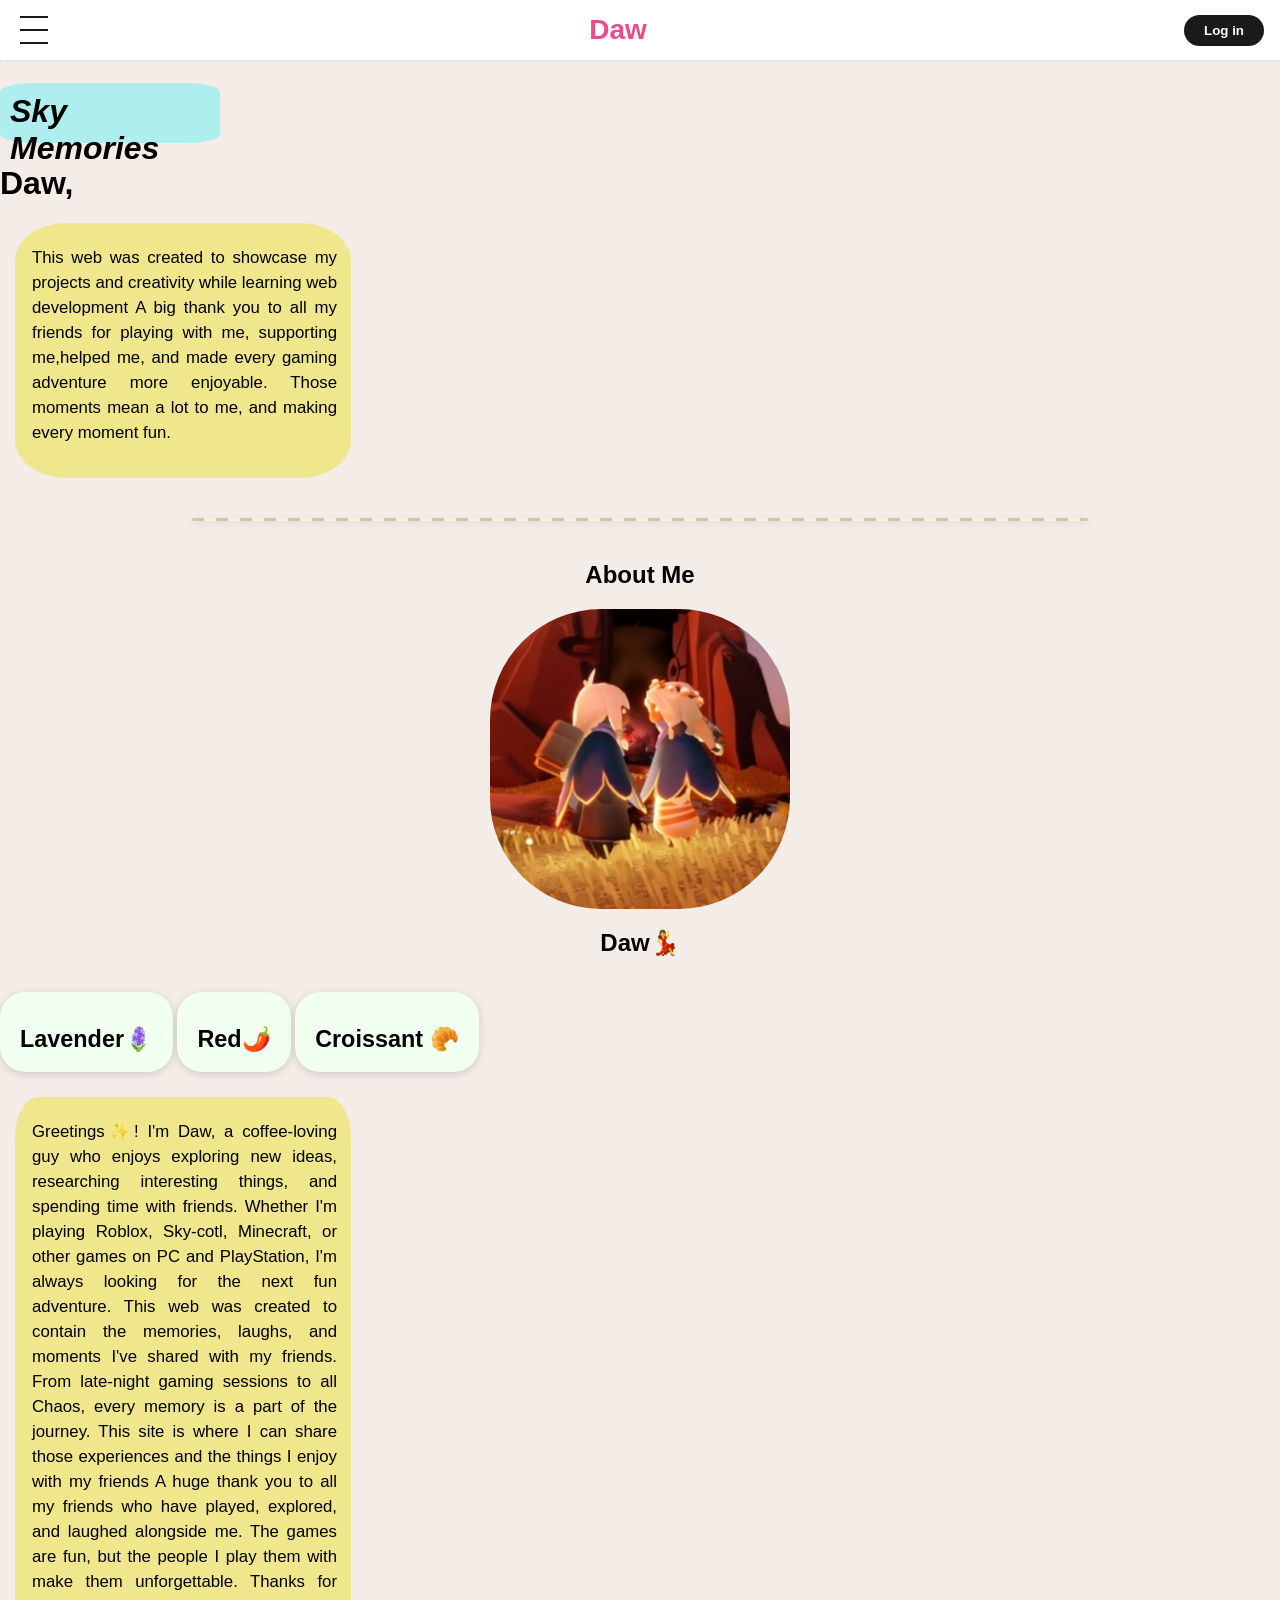
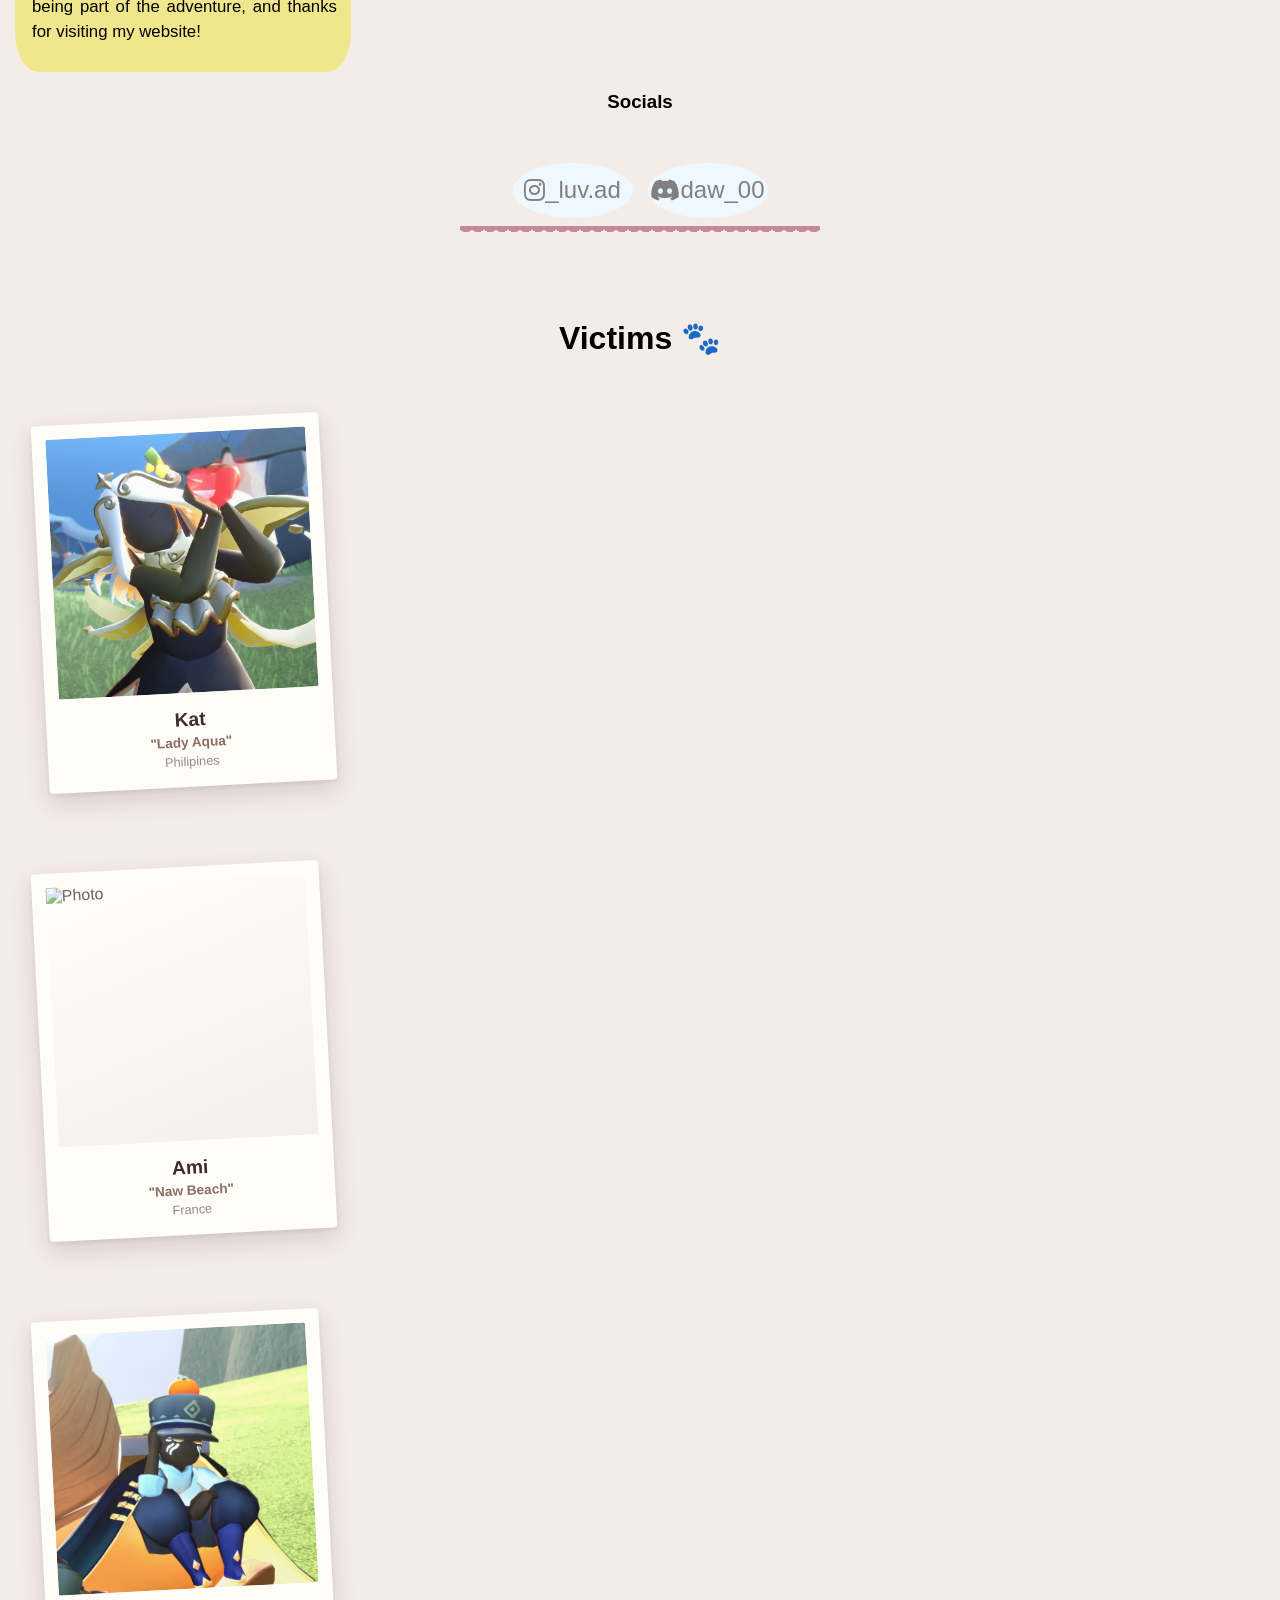
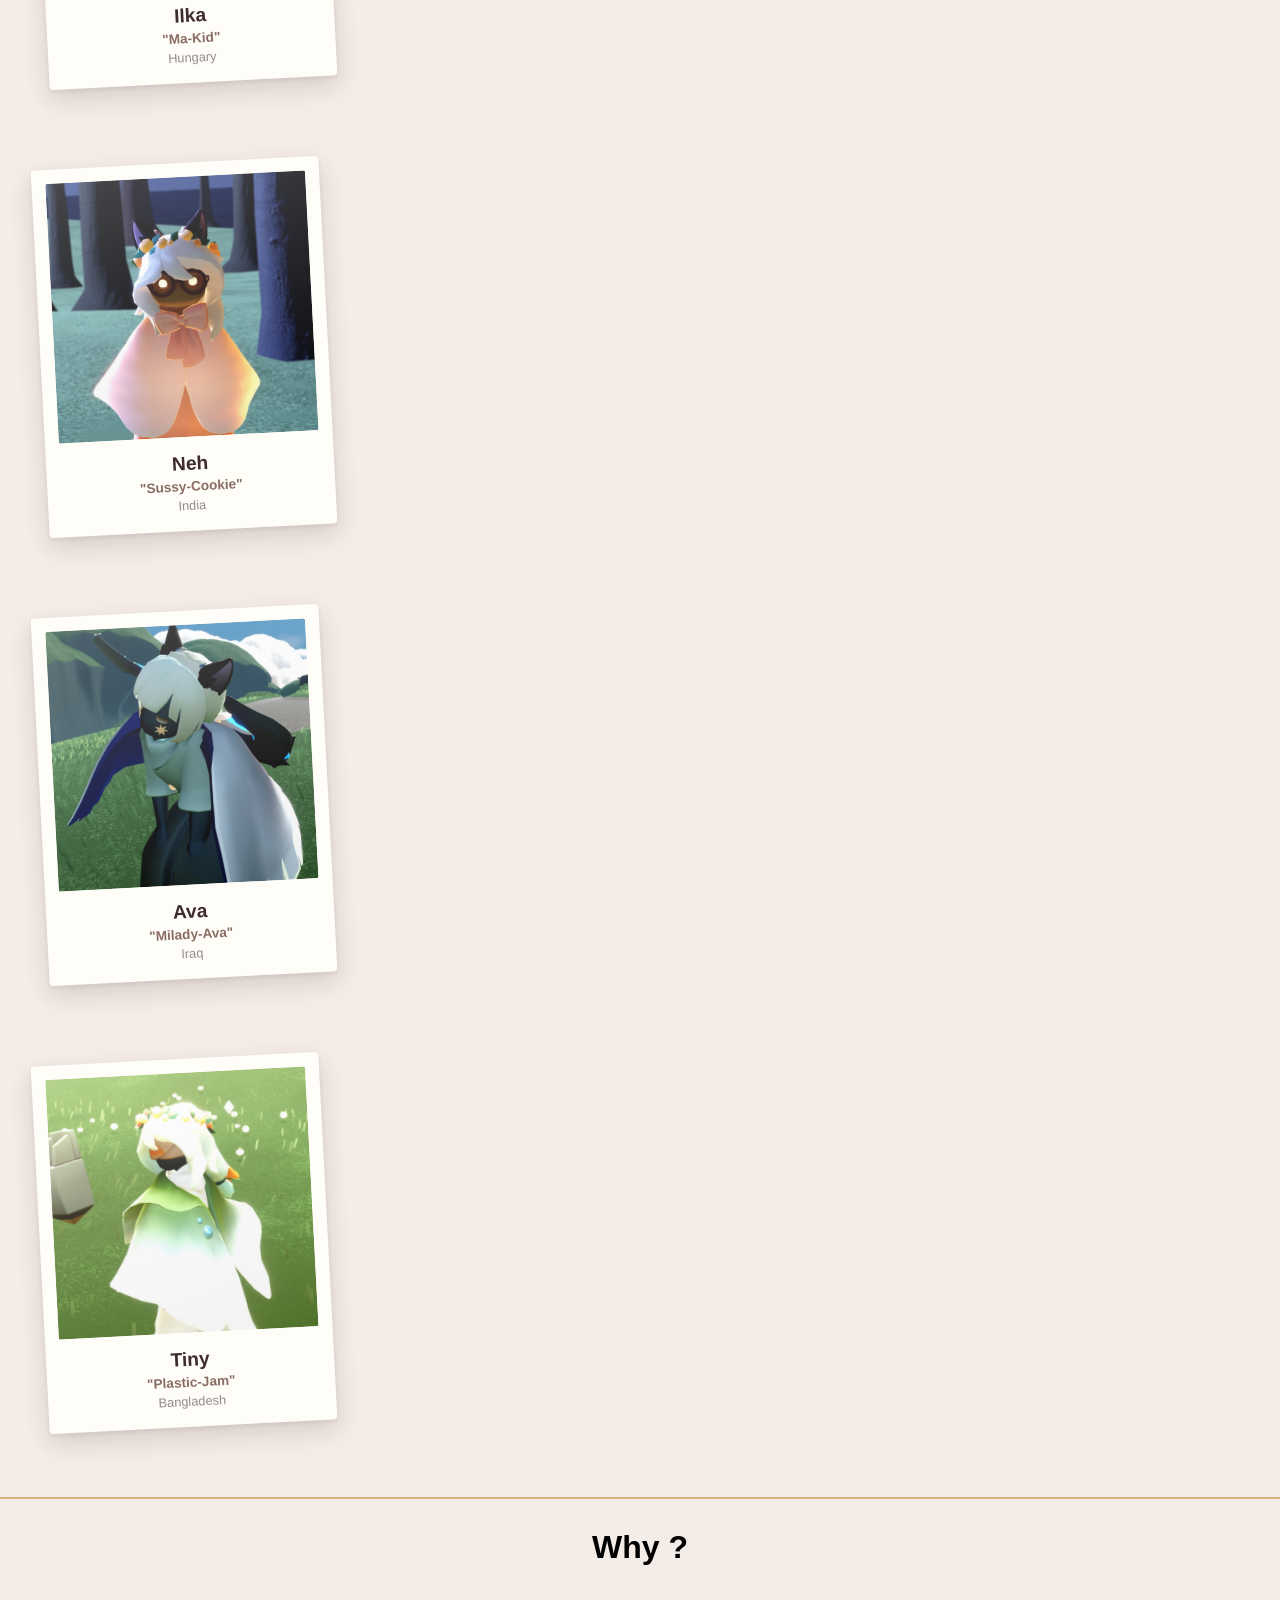
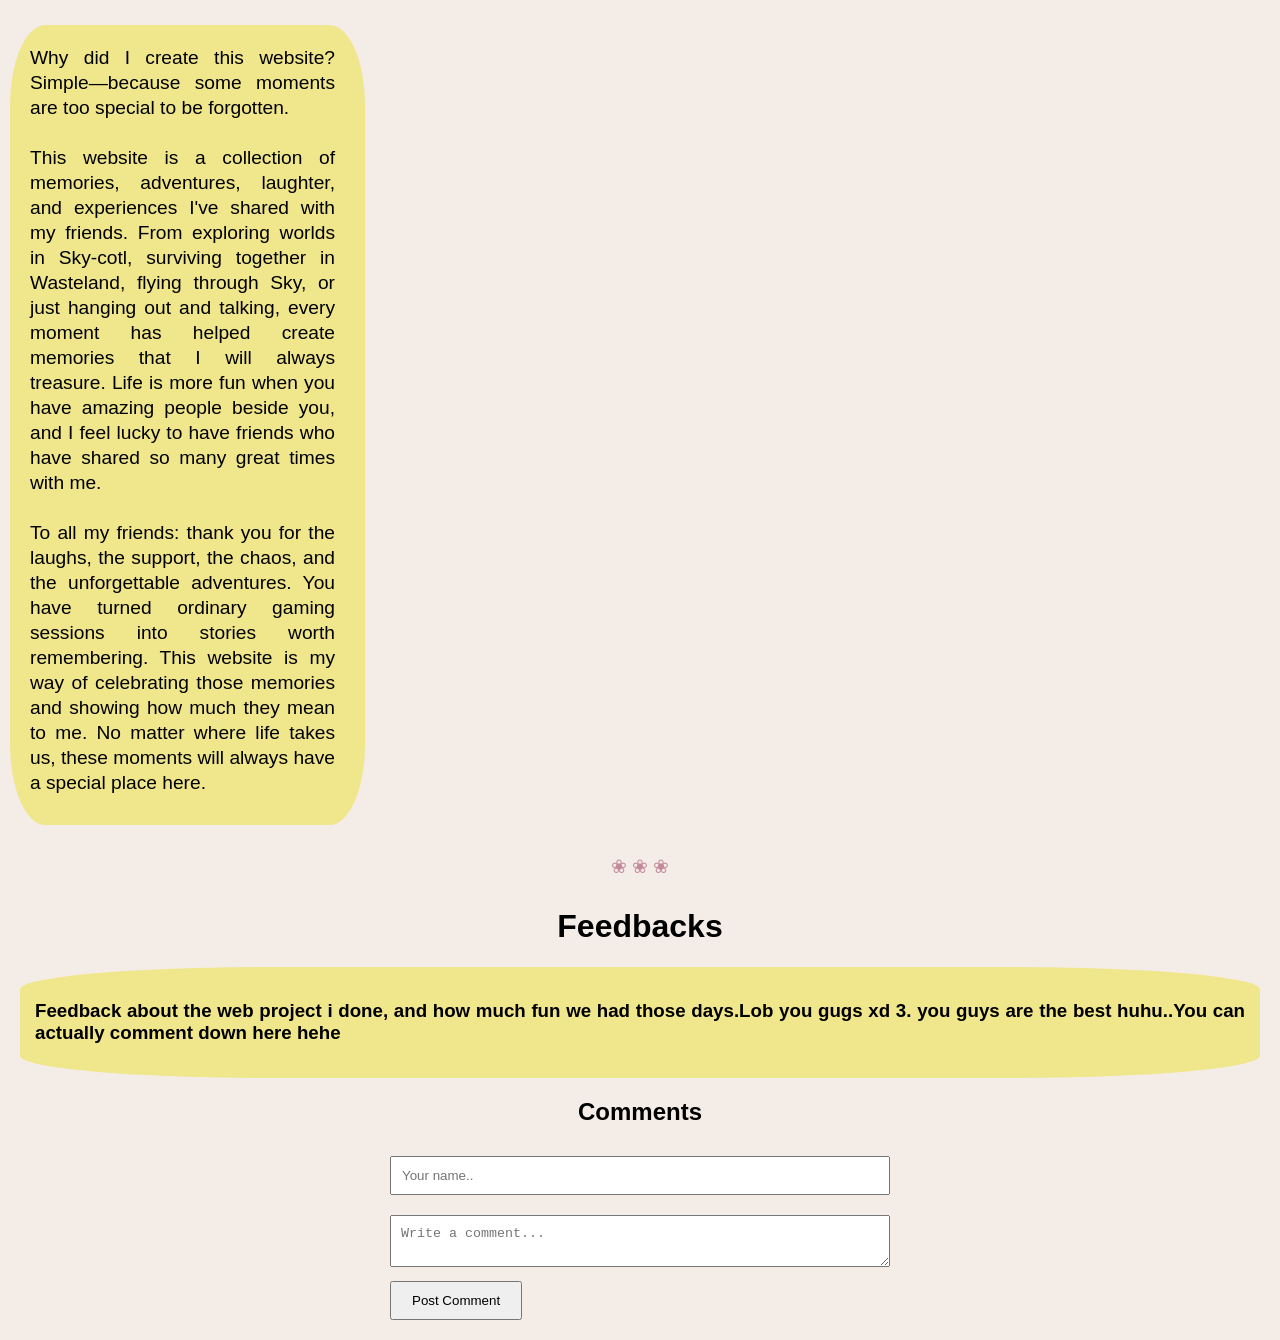
==== index.html @ a15fa99f "Add files via upload" ====
<!DOCTYPE html>
<html>
<head>
<title>Sky Daw</title>
  <link rel="stylesheet" href="style.css">
  <link rel="javascript" href="app.js">
  <link rel="stylesheet" href="https://cdnjs.cloudflare.com/ajax/libs/font-awesome/6.5.2/css/all.min.css">
  </head>
<body>

  <!-- Navigation -->
  <header>
    <div id="hamburger" class="hamburger">
      <span></span>
      <span></span>
      <span></span>
    </div>

    <a href="#" class="logo">Daw</a>

    <button style="background:#1a1a1a; color:white; border:none; padding:8px 20px; border-radius:9999px; font-weight:600; cursor:pointer;">
      Log in
    </button>
  </header>
  <div id="menuOverlay" class="menu-overlay"></div>
  <div id="menuPanel" class="menu-panel">
    <div id="closeBtn" class="close-btn">✕</div>
    <ul class="menu-items">
      <li><a href="#section1">Home</a></li>
      <li><a href="#section2">About me</a></li>
      <li><a href="#section3">Victims</a></li>
      <li><a href="#section4">Why</a></li>
      <li><a href="#section5">Feedbacks</a></li>
      <li><a href="#section6">Comments</a></li>
    </ul>
  </div>
<section id="section1"></section>
  <hr style="margin-top: 60px;">
    <h1 id="h1"> Sky Memories</h1>
    <h1>Daw,</h1>  
  <div id="Box7">
  <p id="web">This web was created to showcase my projects and creativity while learning web development
  A big thank you to all my friends for playing with me, supporting me,helped me, and made every gaming adventure more enjoyable. Those moments mean a lot to me, and making every moment fun.
  </p>
  </div>

  <section id="section2">
    <hr id="tryhr9">
    <h1 id="h2">About Me</h1>
    <img id="Me" src="Me.jpg">
    <h2 id="h3">Daw💃</h2>
  </section>

  <div class="Round"> 
    <h3 id="h4"><span>Lavender🪻</span></h3>
  </div>
  <div class="Round">
    <h3 id="h5">Red🌶️</h3>
  </div>
  <div class="Round">
    <h3 id="h6">Croissant 🥐</h3>
  </div>

  <div id="content">
    <p>Greetings✨! I'm Daw, a coffee-loving guy who enjoys exploring new ideas, researching interesting things, and spending time with friends. Whether I'm playing Roblox, Sky-cotl, Minecraft, or other games on PC and PlayStation, I'm always looking for the next fun adventure.
    This web was created to contain the memories, laughs, and moments I've shared with my friends. From late-night gaming sessions to all Chaos, every memory is a part of the journey. This site is where I can share those experiences and the things I enjoy with my friends
    A huge thank you to all my friends who have played, explored, and laughed alongside me. The games are fun, but the people I play them with make them unforgettable. Thanks for being part of the adventure, and thanks for visiting my website!</p>
  </div>

  <center><h3 id="social">Socials</h3></center>
  <center>
    <div class="socials">
      <a id="social1" href="https://www.instagram.com/_luv.ad?igsh=MTR1cGdkZjF1ZmYwZA=="><i class="fab fa-instagram"></i>_luv.ad</a>
      <a id="social2" href=""><i class="fab fa-discord"></i>daw_00</a>
    </div>
  </center>
<section id="section3"></section>
  <hr id="tryhr8">
  <center><h1>Victims 🐾</h1></center>
  <div class="gallery">
  <a href="#" class="polaroid">
    <div class="photo">
      <img src="aqua.jpg" alt="Photo">
    </div>
    <div class="caption">
      <p class="name">Kat</p>
      <p class="tagname">"Lady Aqua"</p>
      <p class="role">Philipines</p>
    </div>
  </a>
</div> 
  <div class="gallery" id="naw">
  <a href="#" class="polaroid">
    <div class="photo">
      <img src="Naw.jpg" alt="Photo">
    </div>
    <div class="caption">
      <p class="name">Ami</p>
      <p class="tagname">"Naw Beach"</p>
      <p class="role">France</p>
    </div>
  </a>
</div>
<div class="gallery">
  <a href="#" class="polaroid">
    <div class="photo">
      <img src="ilka.jpg" alt="Photo">
    </div>

    <div class="caption">
      <p class="name">Ilka</p>
      <p class="tagname">"Ma-Kid"</p>
      <p class="role">Hungary</p>
    </div>
  </a>
</div>  
  <div class="gallery">
  <a href="#" class="polaroid">
    <div class="photo">
      <img src="nehee.jpg" alt="Photo">
    </div>

    <div class="caption">
      <p class="name">Neh</p>
      <p class="tagname">"Sussy-Cookie"</p>
      <p class="role">India</p>
    </div>
  </a>
</div>
  <div class="gallery">
  <a href="#" class="polaroid">
    <div class="photo">
      <img src="ava.jpg" alt="Photo">
    </div>

    <div class="caption">
      <p class="name">Ava</p>
      <p class="tagname">"Milady-Ava"</p>
      <p class="role">Iraq</p>
    </div>
  </a>
</div>
<div class="gallery">
  <a href="#" class="polaroid">
    <div class="photo">
      <img src="jam.jpg" alt="Photo">
    </div>

    <div class="caption">
      <p class="name">Tiny</p>
      <p class="tagname">"Plastic-Jam"</p>
      <p class="role">Bangladesh</p>
    </div>
  </a>
</div>
  <section id="section4"></section>
  <hr id="hrtry">
  <center><h1>Why ?</h1></center><br>
  <p id="whyy">Why did I create this website? Simple—because some moments are too special to be forgotten.<br><br>

This website is a collection of memories, adventures, laughter, and experiences I've shared with my friends. From exploring worlds in Sky-cotl, surviving together in Wasteland, flying through Sky, or just hanging out and talking, every moment has helped create memories that I will always treasure. Life is more fun when you have amazing people beside you, and I feel lucky to have friends who have shared so many great times with me.<br><br>

To all my friends: thank you for the laughs, the support, the chaos, and the unforgettable adventures. You have turned ordinary gaming sessions into stories worth remembering. This website is my way of celebrating those memories and showing how much they mean to me. No matter where life takes us, these moments will always have a special place here.</p>
  <hr id="hrtry2">
  <section id="section5"></section>
  <center><h1>Feedbacks<h1/></center>
    <div id="feedback">
    <h3>Feedback about the web project i done, and how much fun we had those days.Lob you gugs xd
      3. you guys are the best huhu..You can actually comment down here hehe<h3>
      </div>
      <section id="section6"></section>
        <center><h2>Comments</h2></center>
<div class="comments">
    <input type="text" id="NAME" placeholder="Your name..">

    <textarea id="comment"
              placeholder="Write a comment..."></textarea>

    <button onclick="addComment()">
        Post Comment
    </button>
    </div>
 <div id="comments"></div>
    
    <script type="module" src="app.js"></script>
  </body>
</html>
      <script>
      const hamburger = document.getElementById('hamburger');
    const menuPanel = document.getElementById('menuPanel');
    const menuOverlay = document.getElementById('menuOverlay');
    const closeBtn = document.getElementById('closeBtn');

    function openMenu() {
      menuPanel.style.left = '0';
      menuOverlay.style.opacity = '1';
      menuOverlay.style.visibility = 'visible';
      document.body.style.overflow = 'hidden';
    }

    function closeMenu() {
      menuPanel.style.left = '-100%';
      menuOverlay.style.opacity = '0';
      menuOverlay.style.visibility = 'hidden';
      document.body.style.overflow = 'visible';
    }

    hamburger.addEventListener('click', openMenu);
    closeBtn.addEventListener('click', closeMenu);
    menuOverlay.addEventListener('click', closeMenu);

    document.addEventListener('keydown', e => {
      if (e.key === 'Escape') closeMenu();
    });
      document.querySelectorAll("#menuPanel a").forEach(link => {
    link.addEventListener("click", closeMenu);
});
      </script>

  <script type="module" src="app.js"></script>
</body>
</html>
---- style.css ----
body{
  background-color: antiquewhite;
  margin:0;
  min-height:100vh;
  
  background:#f4ece7;
  font-family:sans-serif;
}
#navigation-bar{
  background-color: grey;
  padding: 3px;
}
#navigation-bar a {
  color: black;
  text-decoration: none;
  padding: 2px;
  display: block;
  text-align: center;
  font-size: 9px;
}
#navigation-bar ul{
  list-style-type: none;
  overflow: auto;
  margin: 10px;
  display: flex;
}
#navigation-bar li{
  display:inline-block;
  margin: 10px;
  
}

#h1{
  text-align: left;
  border: 25px;
  font-style: italic;
  padding: 10px;
  background-color: paleturquoise;
  border-radius: 15%;
  height: 40px;
  width: 200px;
}
#Me{
  border-radius: 37%;
  display: block;
  margin: 0 auto;
}
#h2{
  text-align: center;
}
#h3{
  text-align: center;
}
#Box7{
  background-color: khaki;
  height: 250px;
  width: 305px;
  padding-top: 5px;
  padding-right: 14px;
  margin-left: 15px;
  margin-top: 10px;
  padding-left: 17px;
  border-radius: 15%;
  display: block;
  text-align: justify;
  overflow: visible;
  font-size: 105%;
  line-height: 25px;
}

.Round{
  background-color: honeydew;
  display: inline-block;
  padding: 10px 20px 20px; 
  margin: 15px auto;
  text-align: center;
  height: 50px;
  width: fit-content;
  border-radius: 25px;
  font-size: 20px;
  font-weight: bold;
  box-shadow: 0 2px 8px rgba(0, 0, 0, 0.15);
}
#content{
  background-color: khaki;
  height: 570px;
  width: 305px;
  padding-top: 5px;
  padding-right: 14px;
  margin-left: 15px;
  margin-top: 10px;
  padding-left: 17px;
  border-radius: 7%;
  display: block;
  text-align: justify;
  overflow: visible;
  font-size: 105%;
  line-height: 25px;
}
.socials{
  display:flex;
  justify-content:center;
  gap:15px;
  margin-top: 50px;
}

.socials a{
  width:120px;
  height:55px;
  background-color: aliceblue;
  border-radius:50%;
  display:flex;
  align-items:center;
  justify-content:center;
  text-decoration:none;
  background:;
  color:grey;
  font-size:24px;
  transition:0.3s;
}

.socials a:hover{
  transform:translateY(-5px);
  box-shadow:0 5px 15px rgba(0,0,0,0.2);
}
:root{
  --paper:#fffdf8;
  --plum:#3d2b2e;
  --clay-dark:#8a6d63;
}



.gallery{
  padding:40px;
}
  
.polaroid{
  position:relative;
  
  width:260px;
  background:var(--paper);
  padding:14px 14px 0;
  border-radius:4px;
  text-decoration:none;
  color:var(--plum);
  display:block; 
  cursor:pointer;
  transform:rotate(-3deg);
  box-shadow:
    0 10px 24px rgba(61,43,46,.16),
    0 2px 4px rgba(61,43,46,.08);

  transition:
    transform .35s cubic-bezier(.2,.8,.2,1),
    box-shadow .35s ease;
}
/* Hover */
.polaroid:hover{
  transform:
    rotate(0deg)
    translateY(-8px)
    scale(1.03);

  box-shadow:
    0 20px 36px rgba(61,43,46,.22),
    0 4px 8px rgba(61,43,46,.1);

  z-index:5;
}

/* Click animation */
.polaroid:active{
  transform:
    rotate(0deg)
    translateY(2px)
    scale(.97);

  box-shadow:
    0 6px 12px rgba(61,43,46,.18);
}

.photo{
  width:100%;
  aspect-ratio:1/1;
  border-radius:2px;
  overflow:hidden;
  position:relative;
}

.photo img{
  width:100%;
  height:100%;
  object-fit:cover;
  display:block;
}

/* Gloss effect */
.photo::after{
  content:"";
  position:absolute;
  inset:0;
  background:
    linear-gradient(
      160deg,
      rgba(255,255,255,.28),
      rgba(0,0,0,.05)
    );
}

.caption{
  text-align:center;
  padding:16px 6px 18px;
}

.name{
  margin:0;
  font-size:1.2rem;
  font-weight:700;
}

.tagname{
  margin:4px 0;
  color:var(--clay-dark);
  font-weight:600;
  font-size:.85rem;
}

.role{
  margin:0;
  font-size:.8rem;
  color:rgba(61,43,46,.55);
}
#hrtry{
  border:none;
  border-top:2px solid #d4b483;
  position:relative;
  margin:30px 0;
}

#hrtry::after{
  content:"◆";
  position:absolute;
  left:50%;
  top:-12px;
  transform:translateX(-50%);
  background:white;
  padding:0 10px;
  color:#d4b483;
}
#tryhr9{border:none;
    height:3px;
    width:70%;
    margin:40px auto;
    background:
      repeating-linear-gradient(
        90deg,
        #d8c3a5 0 12px,
        #f5efe6 12px 24px
      );
    border-radius:10px;
    box-shadow:0 2px 6px rgba(0,0,0,.1);
}
#tryhr8{
    border:none;
    height:12px;
  width: 300px;
    background:
      radial-gradient(circle at 6px -2px,#c48a9a 8px,transparent 8px)
      repeat-x;
    background-size:12px 12px;
  padding: 30px;
}
#hrtry2{
    border:none;
    text-align:center;
    margin:30px 0;
}
#whyy{
  text-align: justify;
  line-height: 23px;
  font-size:20px;
  background-color: khaki;
  height: 750px;
  width: 305px;
  padding: 20px 30px 30px 20px ;
  margin: 20px 10px 20px;
  border-radius: 10%;
  display: block;
  overflow: visible;
  font-size: 120%;
  line-height: 25px;
}
#feedback{
  background-color: khaki;
  margin: 20px;
  padding: 15px;
  border-radius: 20%;
  display: block;
  text-align: justify;
}
#web{
  font-family: arial;
}
#hrtry2::after{
    content:"❀ ❀ ❀";
    color:#c48a9a;
    font-size:1.2rem;
}
.comments{
    max-width:500px;
    margin:auto;
}

.comments input,
.comments textarea{
    width:100%;
    margin:10px 0;
    padding:10px;
    box-sizing:border-box;
}

.comments button{
    padding:10px 20px;
    cursor:pointer;
}

.comment{
    background:white;
    padding:10px;
    margin-top:10px;
    border-radius:10px;
    box-shadow:0 2px 5px rgba(0,0,0,.1);
}
#comments{
  margin-top:20px;
}

.comment{
  background:white;
  padding:12px;
  margin:10px 0;
  border-radius:12px;
  box-shadow:0 2px 6px rgba(0,0,0,.1);
}

.comment b{
  color:#3d2b2e;
}

    /* Navigation Styles */
header {
      position: fixed;
      top: 0;
      left: 0;
      right: 0;
      height: 60px;
      background: white;
      border-bottom: 1px solid #e5e5e5;
      display: flex;
      align-items: center;
      justify-content: space-between;
      padding: 0 16px;
      z-index: 1000;
    }

    .logo {
      font-size: 28px;
      font-weight: bold;
      color: #ea4c89;
      text-decoration: none;
    }

    .hamburger {
      width: 28px;
      height: 28px;
      display: flex;
      flex-direction: column;
      justify-content: space-between;
      cursor: pointer;
      padding: 4px;
    }

    .hamburger span {
      height: 2px;
      background: #1a1a1a;
      transition: all 0.3s;
    }

    .menu-overlay {
      position: fixed;
      top: 0; left: 0;
      width: 100%; height: 100vh;
      background: rgba(0,0,0,0.4);
      opacity: 0;
      visibility: hidden;
      transition: all 0.4s;
      z-index: 999;
    }

    .menu-overlay.active {
      opacity: 1;
      visibility: visible;
    }

    .menu-panel {
      position: fixed;
      top: 0;
      left: -100%;
      width: 85%;
      max-width: 320px;
      height: 100vh;
      background: white;
      padding: 80px 24px 24px;
      transition: left 0.4s cubic-bezier(0.32, 0.72, 0, 1);
      box-shadow: 2px 0 20px rgba(0,0,0,0.1);
      z-index: 1000;
    }

    .menu-panel.active {
      left: 0;
    }

    .close-btn {
      position: absolute;
      top: 20px;
      right: 20;
      font-size: 28px;
      cursor: pointer;
      color: #666;
    }

    .menu-items {
      list-style: none;
      padding: 0;
    }

    .menu-items li {
      margin-bottom: 24px;
    }

    .menu-items a {
      text-decoration: none;
      color: #1a1a1a;
      font-size: 22px;
      font-weight: 500;
    }
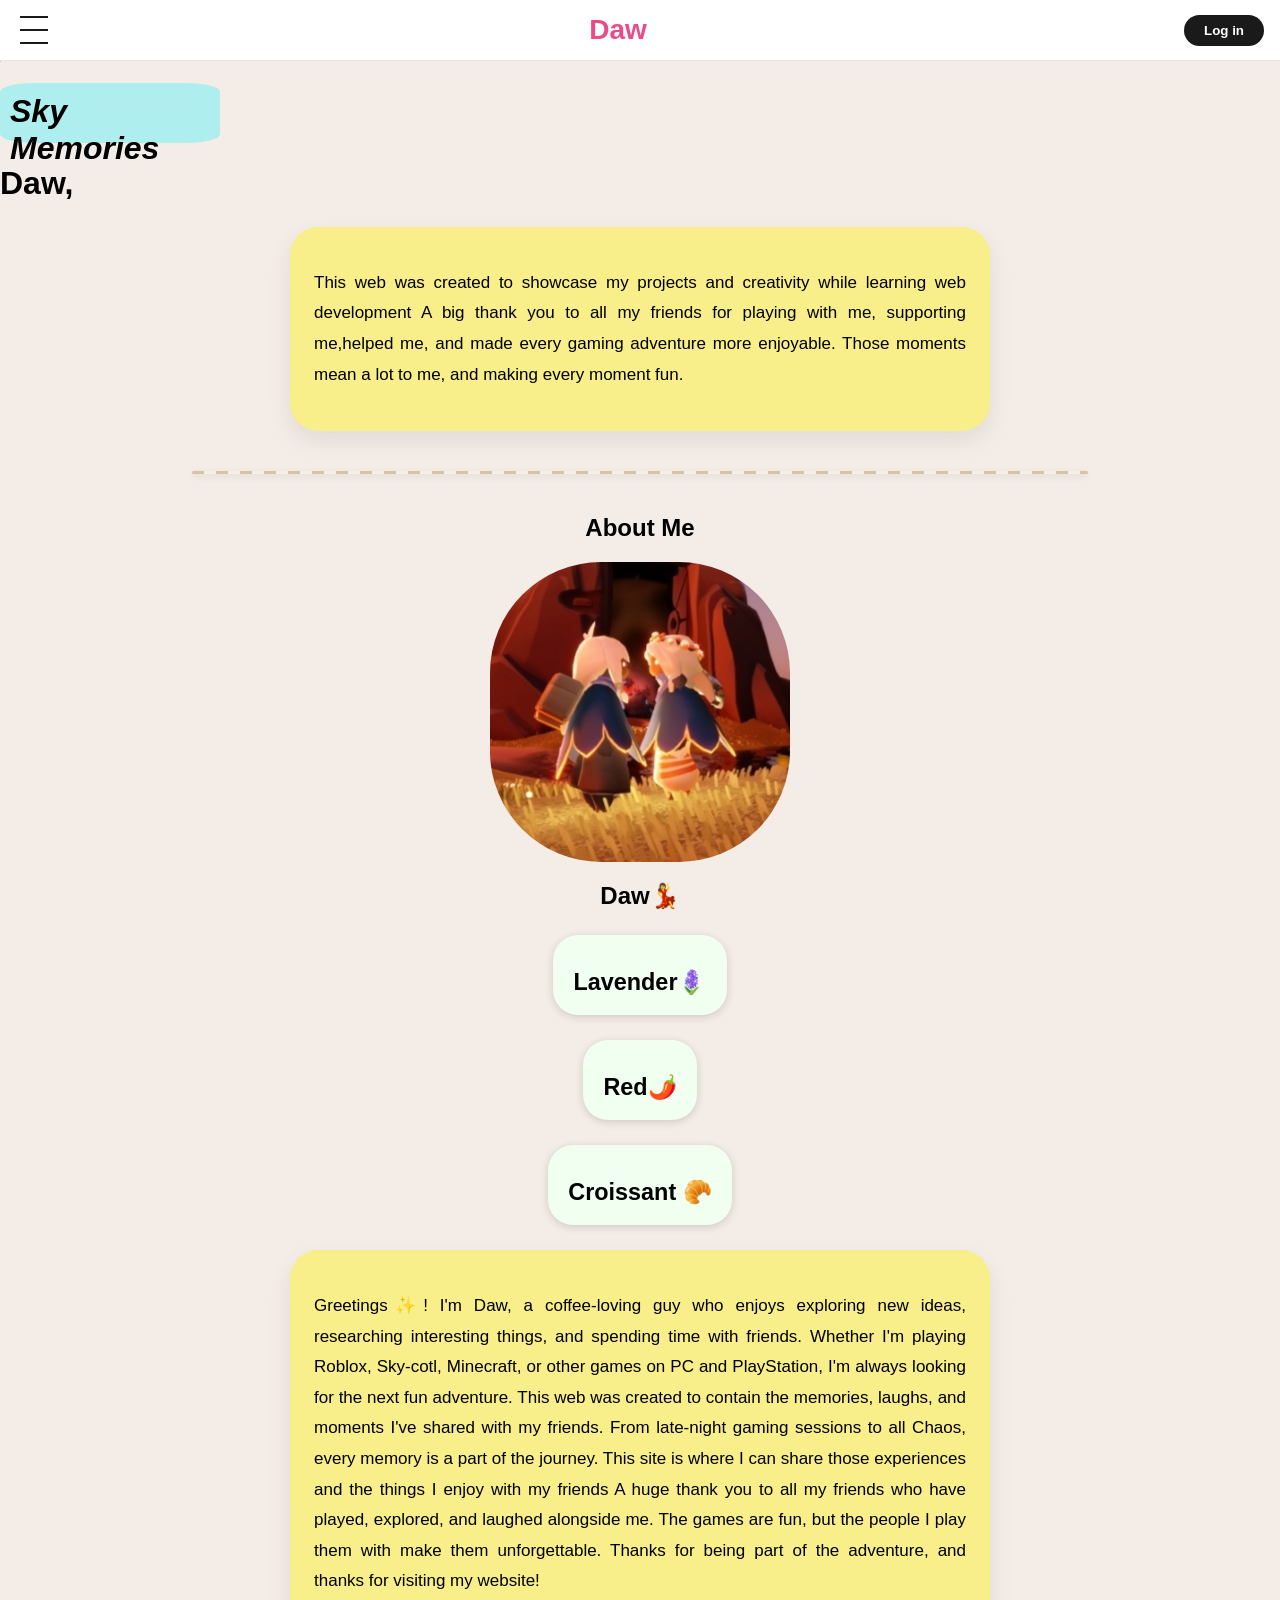
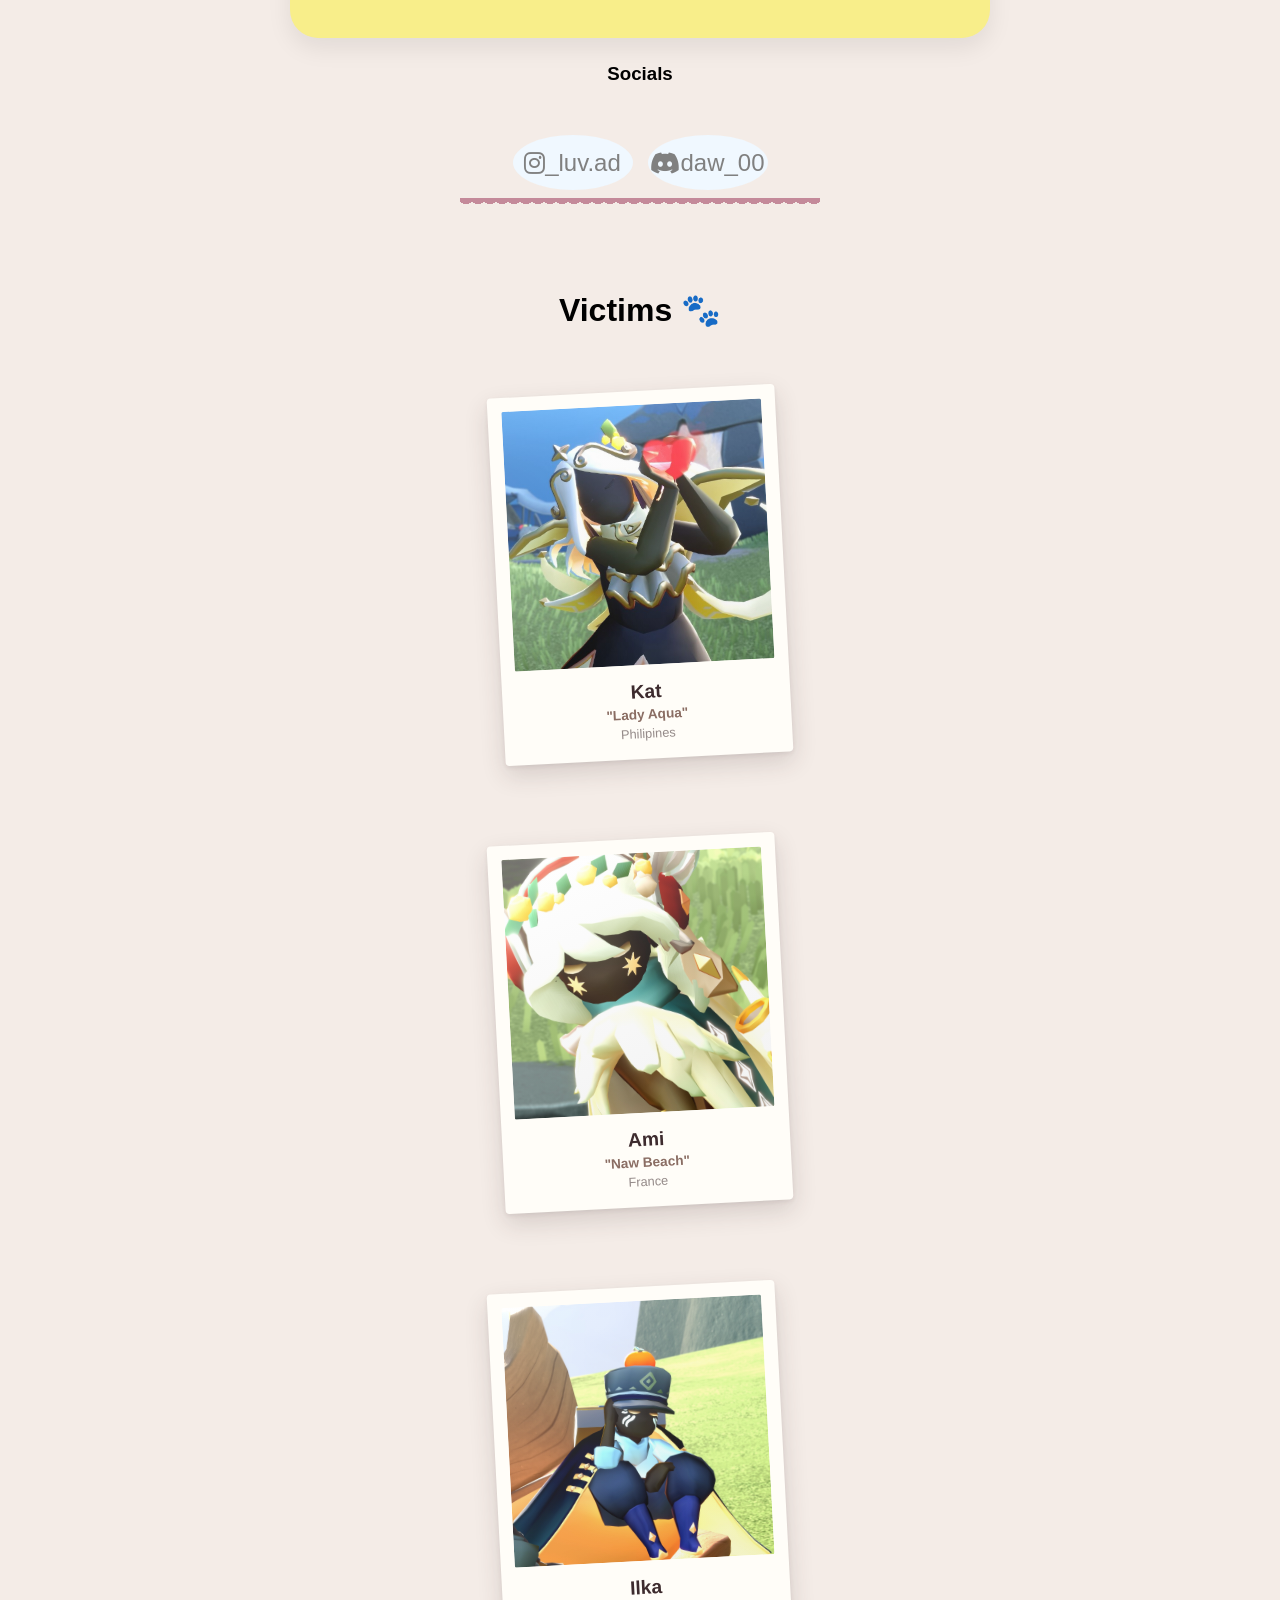
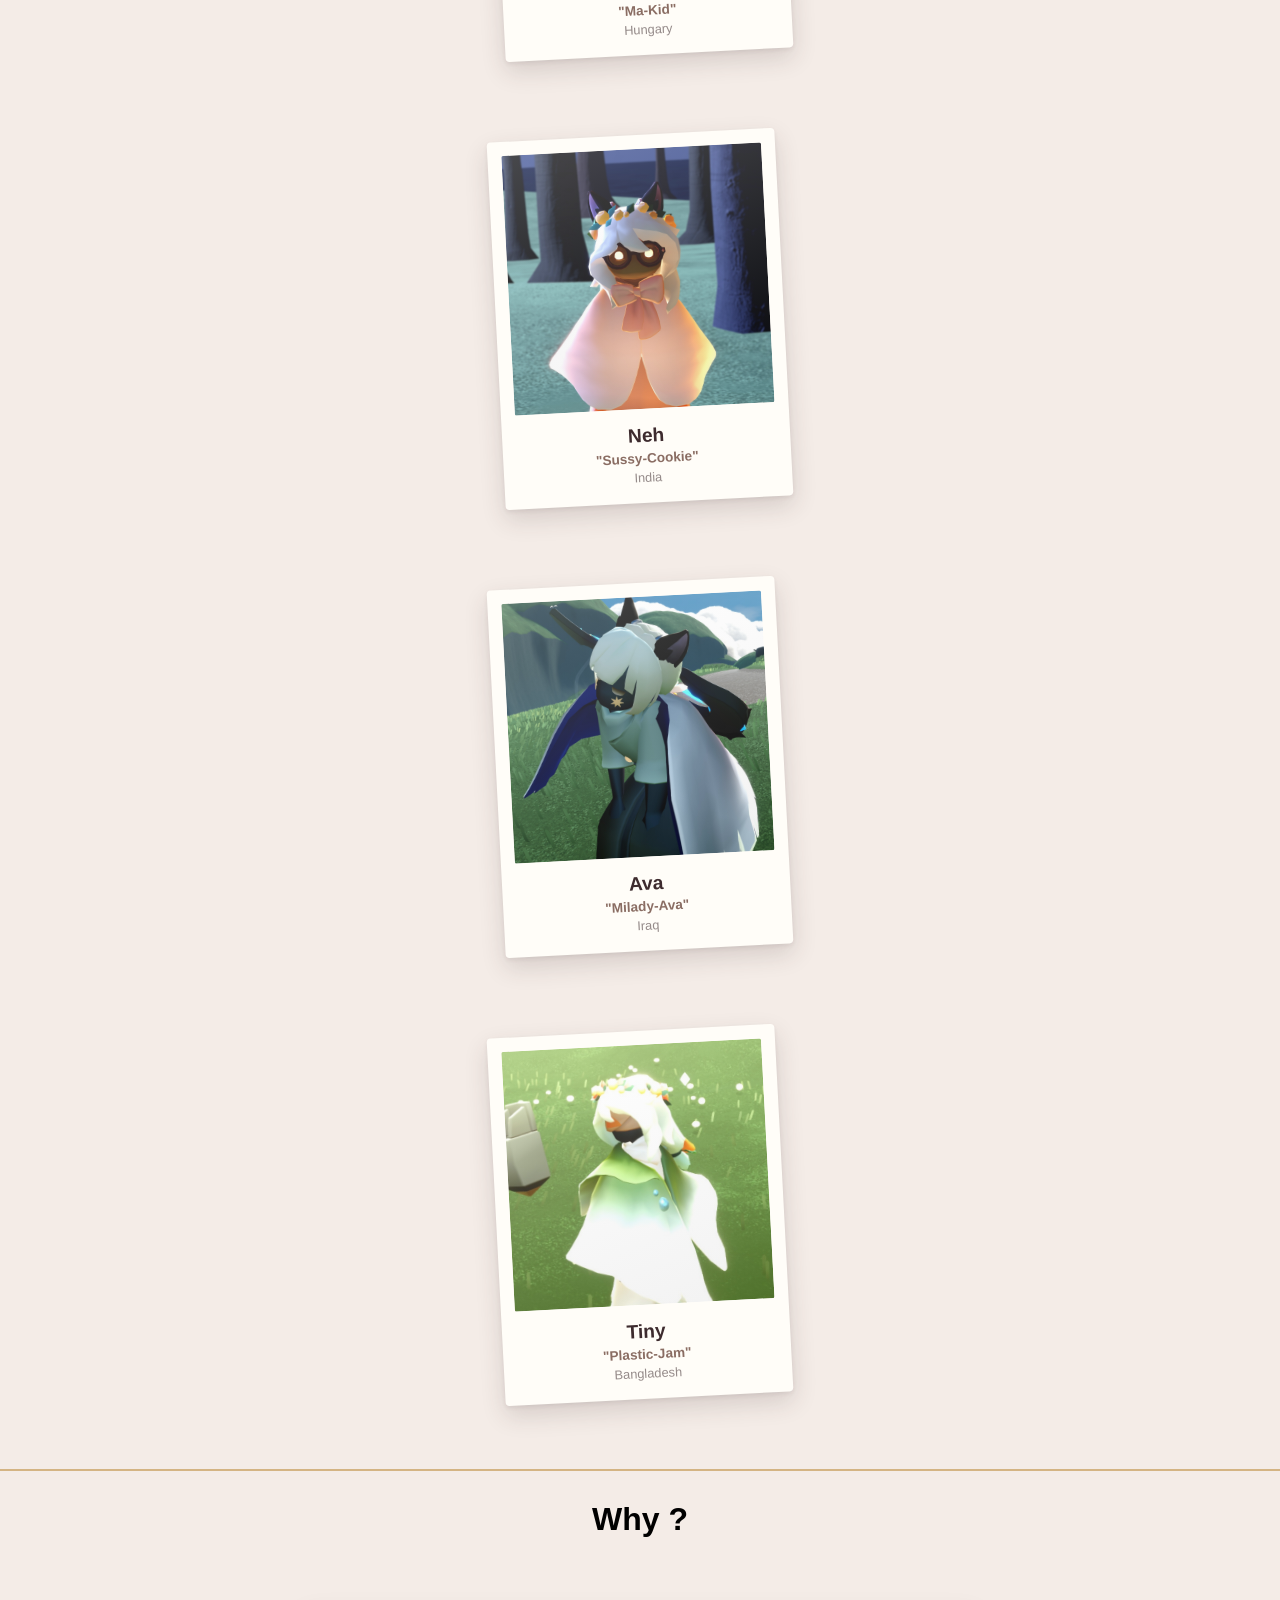
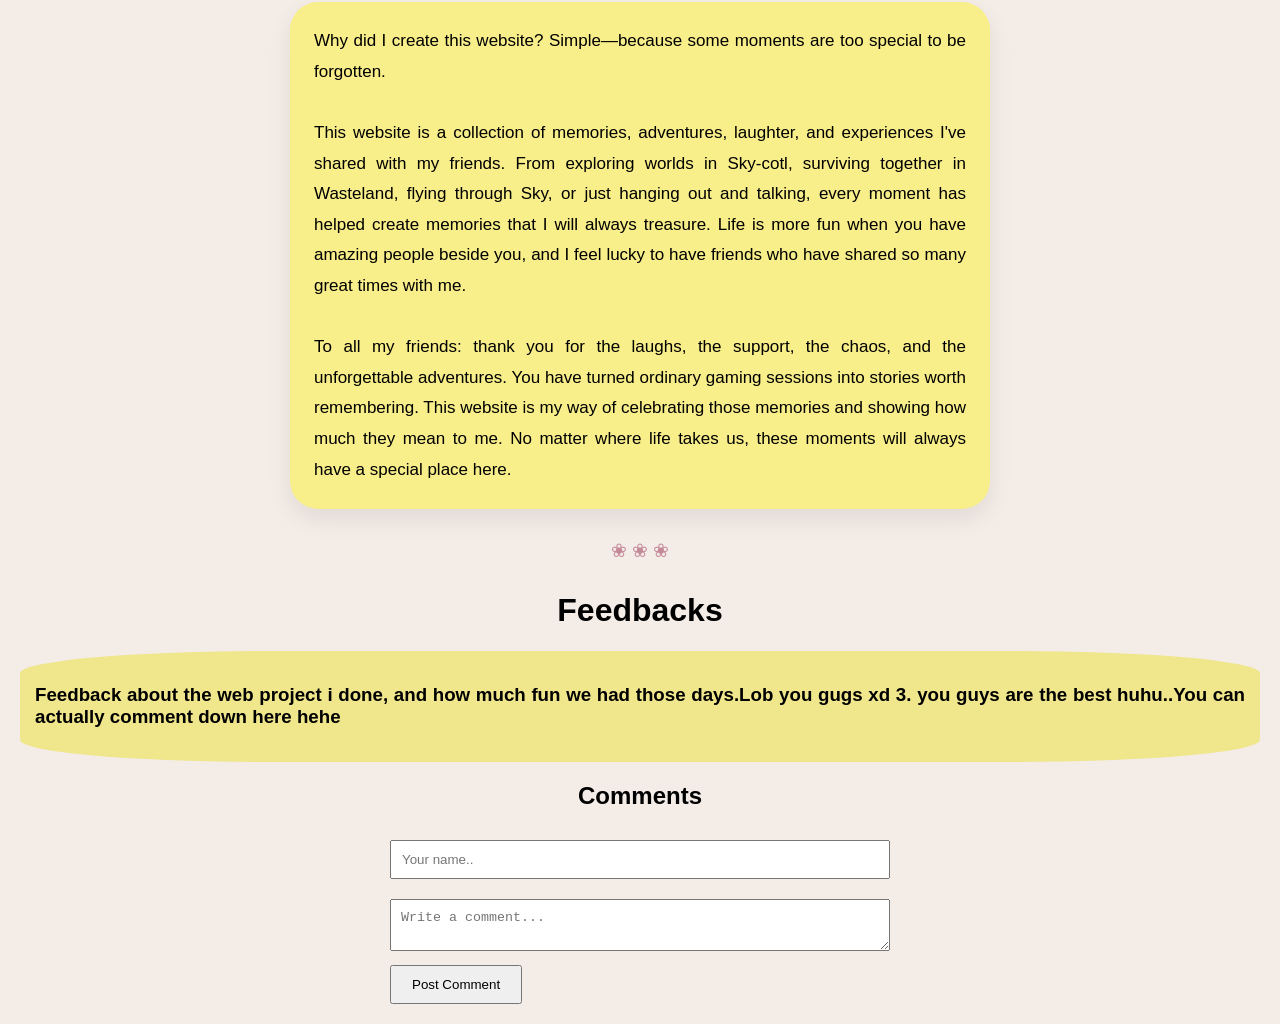
==== commit 193478ba: "index.html" ====
--- a/index.html
+++ b/index.html
@@ -1,6 +1,7 @@
 <!DOCTYPE html>
 <html>
 <head>
+  <meta name="viewport" content="width=device-width, initial-scale=1.0">
 <title>Sky Daw</title>
   <link rel="stylesheet" href="style.css">
   <link rel="javascript" href="app.js">
@@ -78,7 +79,7 @@
   <hr id="tryhr8">
   <center><h1>Victims 🐾</h1></center>
   <div class="gallery">
-  <a href="#" class="polaroid">
+  <a href="Aqua.html" class="polaroid">
     <div class="photo">
       <img src="aqua.jpg" alt="Photo">
     </div>
@@ -221,4 +222,4 @@
 </body>
 </html>
 
- + 
--- a/style.css
+++ b/style.css
@@ -51,51 +51,36 @@
 #h3{
   text-align: center;
 }
-#Box7{
-  background-color: khaki;
-  height: 250px;
-  width: 305px;
-  padding-top: 5px;
-  padding-right: 14px;
-  margin-left: 15px;
-  margin-top: 10px;
-  padding-left: 17px;
-  border-radius: 15%;
-  display: block;
-  text-align: justify;
-  overflow: visible;
-  font-size: 105%;
-  line-height: 25px;
-}
-
+#Box7,
+#content,
+#whyy{
+    width: min(90%, 700px);
+    margin: 25px auto;
+    padding: 24px;
+    background: #F8EE8A;
+    border-radius: 28px;
+    box-sizing: border-box;
+
+    text-align: justify;
+    line-height: 1.8;
+    font-size: 17px;
+
+    box-shadow: 0 10px 25px rgba(0,0,0,.08);
+}
+  
 .Round{
   background-color: honeydew;
-  display: inline-block;
+  display: flex;
+  justify-content: center;
   padding: 10px 20px 20px; 
-  margin: 15px auto;
-  text-align: center;
+  margin: 25px auto;
+  text-align: justify;
   height: 50px;
   width: fit-content;
   border-radius: 25px;
   font-size: 20px;
   font-weight: bold;
   box-shadow: 0 2px 8px rgba(0, 0, 0, 0.15);
-}
-#content{
-  background-color: khaki;
-  height: 570px;
-  width: 305px;
-  padding-top: 5px;
-  padding-right: 14px;
-  margin-left: 15px;
-  margin-top: 10px;
-  padding-left: 17px;
-  border-radius: 7%;
-  display: block;
-  text-align: justify;
-  overflow: visible;
-  font-size: 105%;
-  line-height: 25px;
 }
 .socials{
   display:flex;
@@ -133,6 +118,8 @@
 
 .gallery{
   padding:40px;
+  display: flex;
+  justify-content: center;
 }
   
 .polaroid{
@@ -276,21 +263,6 @@
     text-align:center;
     margin:30px 0;
 }
-#whyy{
-  text-align: justify;
-  line-height: 23px;
-  font-size:20px;
-  background-color: khaki;
-  height: 750px;
-  width: 305px;
-  padding: 20px 30px 30px 20px ;
-  margin: 20px 10px 20px;
-  border-radius: 10%;
-  display: block;
-  overflow: visible;
-  font-size: 120%;
-  line-height: 25px;
-}
 #feedback{
   background-color: khaki;
   margin: 20px;
@@ -445,3 +417,4 @@
       font-size: 22px;
       font-weight: 500;
     }
+      
